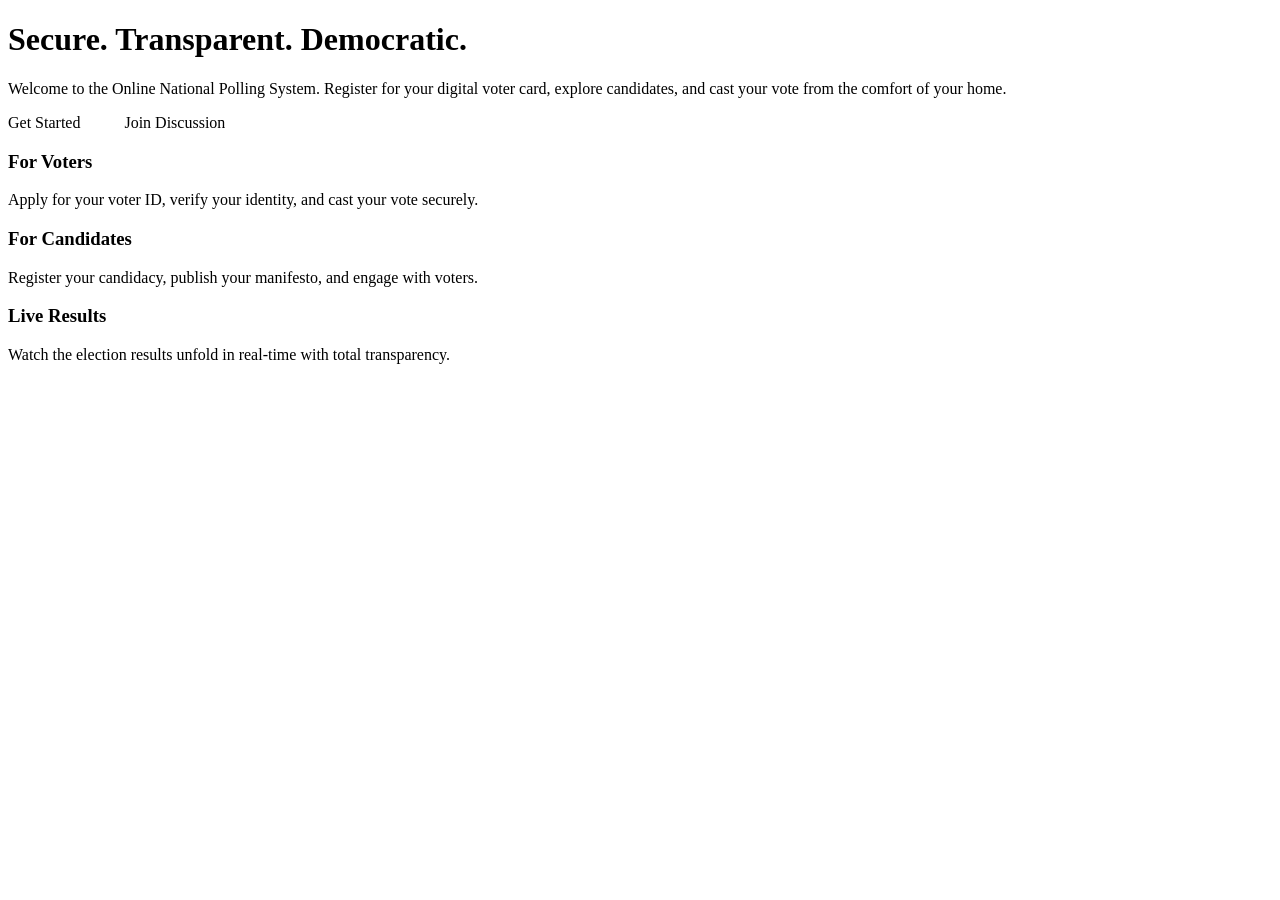
==== src/main/resources/templates/index.html @ cec04148 "Initial commit: Online Voting System with MySQL configuration" ====
<!DOCTYPE html>
<html lang="en" xmlns:th="http://www.thymeleaf.org">
<head th:replace="~{layout :: head('Home')}"></head>
<body>
    <nav th:replace="~{layout :: navbar}"></nav>

    <div class="container animate-fade-in">
        <div class="hero">
            <h1>Secure. Transparent. Democratic.</h1>
            <p>Welcome to the Online National Polling System. Register for your digital voter card, explore candidates, and cast your vote from the comfort of your home.</p>
            <div class="mt-4">
                <a th:href="@{/register}" class="btn btn-primary" style="margin-right: 1rem;">Get Started</a>
                <a th:href="@{/forums}" class="btn glass-panel" style="padding: 0.75rem 1.5rem;">Join Discussion</a>
            </div>
        </div>

        <div class="grid mt-4">
            <div class="glass-panel text-center">
                <h3 class="mb-2">For Voters</h3>
                <p class="text-muted">Apply for your voter ID, verify your identity, and cast your vote securely.</p>
            </div>
            <div class="glass-panel text-center">
                <h3 class="mb-2">For Candidates</h3>
                <p class="text-muted">Register your candidacy, publish your manifesto, and engage with voters.</p>
            </div>
            <div class="glass-panel text-center">
                <h3 class="mb-2">Live Results</h3>
                <p class="text-muted">Watch the election results unfold in real-time with total transparency.</p>
            </div>
        </div>
    </div>
</body>
</html>
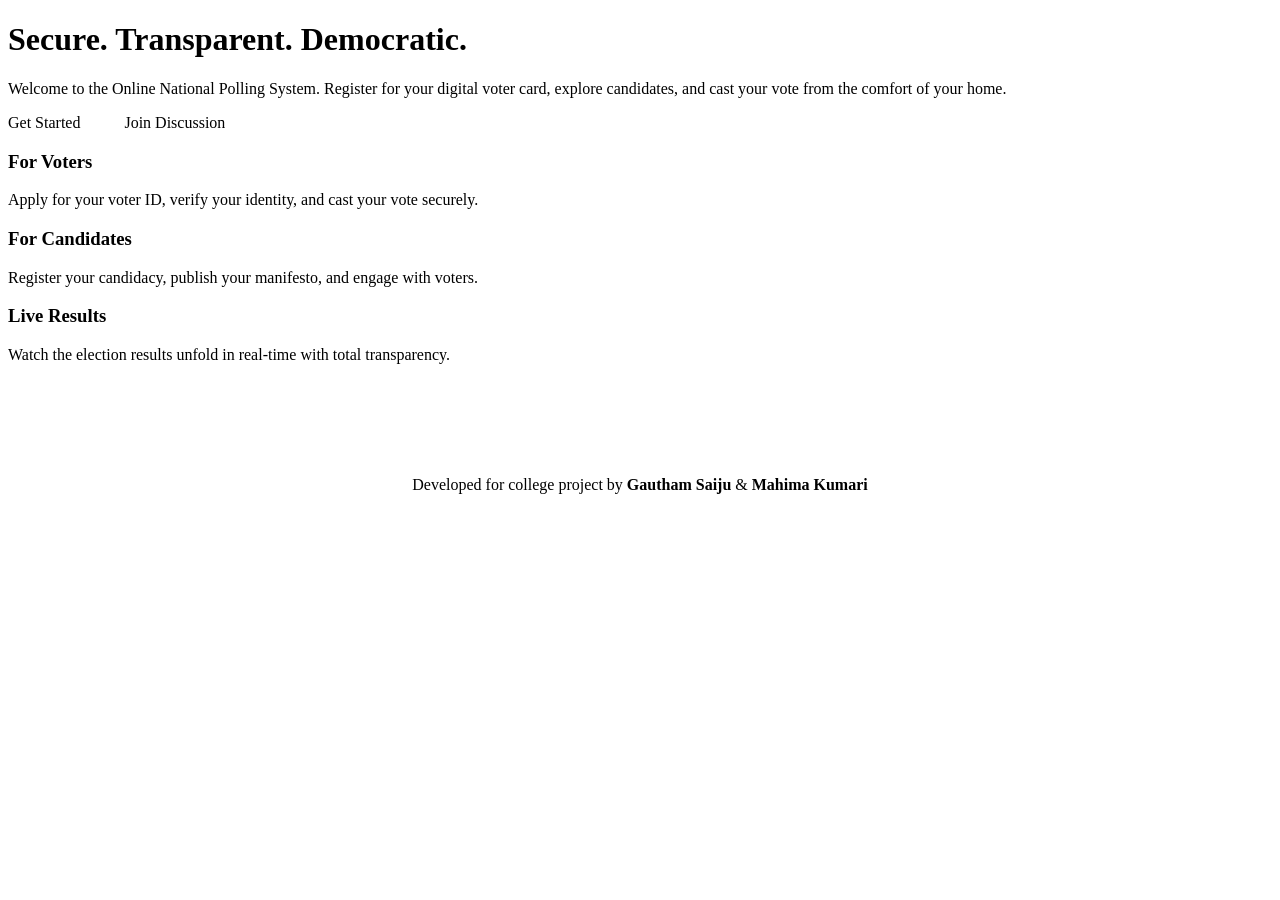
==== commit 4bd4dc26: "Add developer names to project" ====
--- a/src/main/resources/templates/index.html
+++ b/src/main/resources/templates/index.html
@@ -28,6 +28,10 @@
                 <p class="text-muted">Watch the election results unfold in real-time with total transparency.</p>
             </div>
         </div>
+
+        <div style="margin-top: 4rem; text-align: center; color: var(--text-muted); padding: 2rem;">
+            <p>Developed for college project by <strong>Gautham Saiju</strong> & <strong>Mahima Kumari</strong></p>
+        </div>
     </div>
 </body>
 </html>
